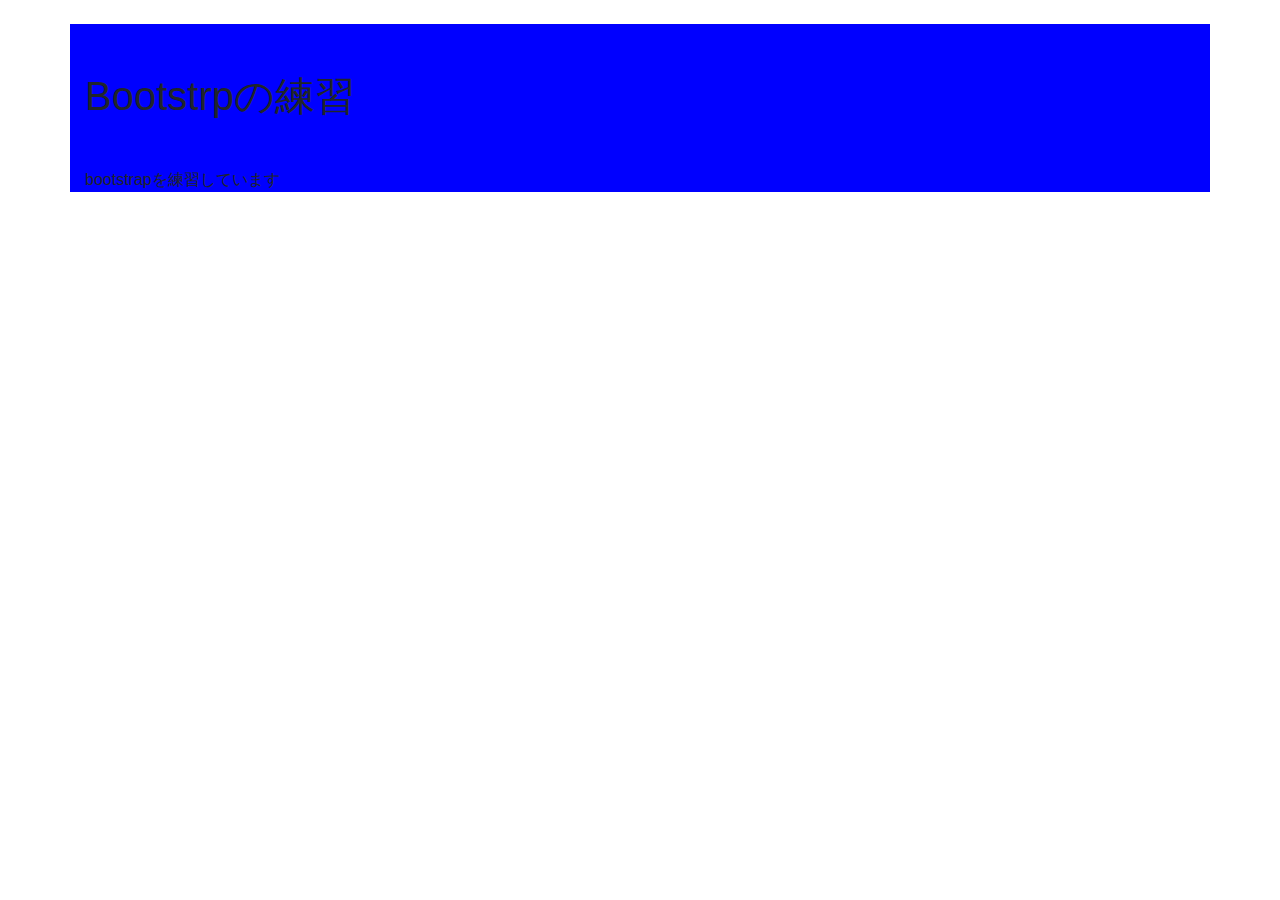
==== index.html @ 798a55a7 "first commit" ====
<!DOCTYPE html>
<html lang="en">
<head>
  <meta charset="UTF-8">
  <meta name="viewport" content="width=device-width, initial-scale=1.0">
  <title>Bootstrp</title>
  <link rel="stylesheet" href="style.css">
  <link rel="stylesheet" href="https://stackpath.bootstrapcdn.com/bootstrap/4.4.1/css/bootstrap.min.css" integrity="sha384-Vkoo8x4CGsO3+Hhxv8T/Q5PaXtkKtu6ug5TOeNV6gBiFeWPGFN9MuhOf23Q9Ifjh" crossorigin="anonymous">
</head>
<body>
  <div class="container">
    <h1 class="mt-4 mb-5 pt-5">Bootstrpの練習</h1>
    <p>bootstrapを練習しています</p>
</div>
</body>
</html>
---- style.css ----
.container {
  background-color: blue;
}
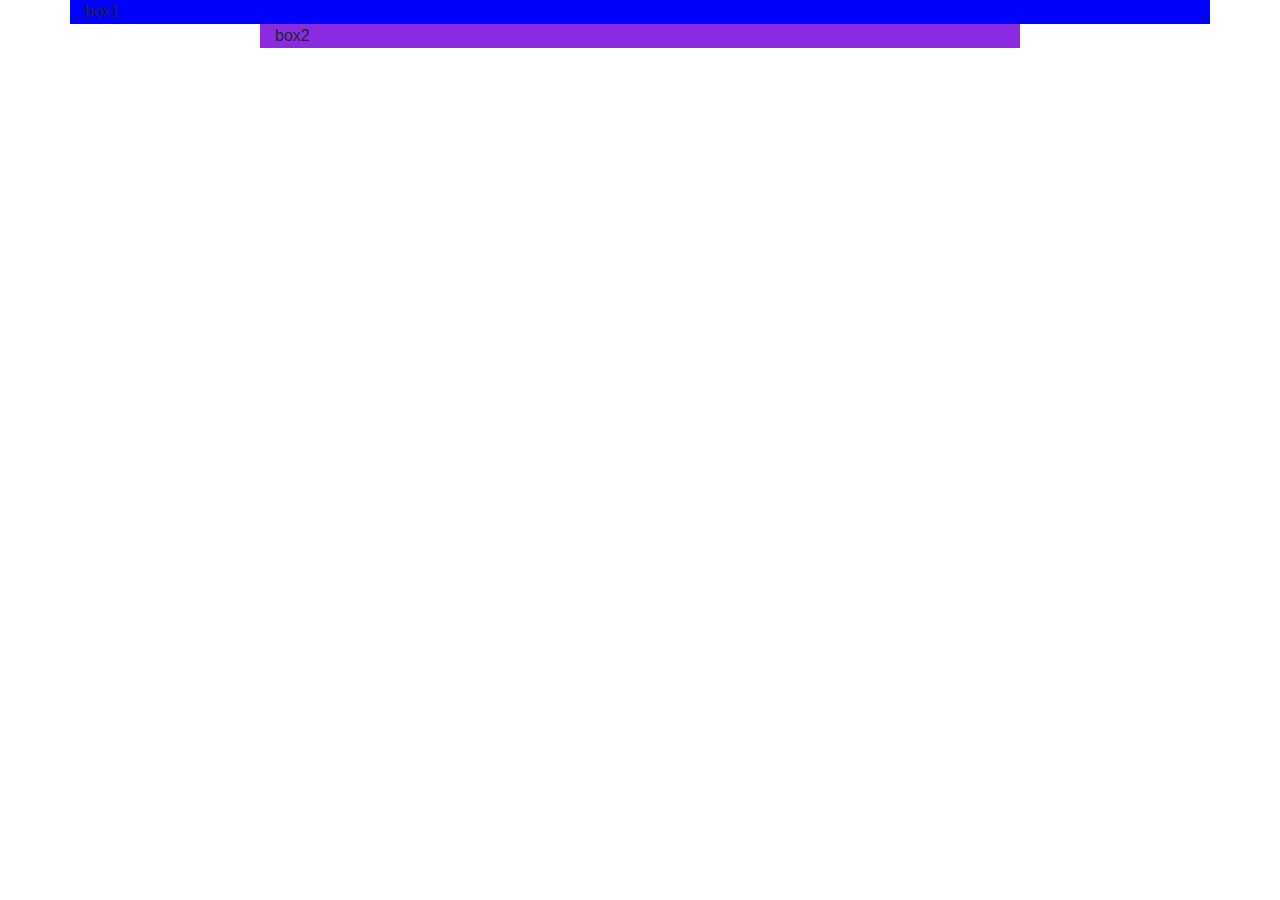
==== commit 01514cd2: "grid system" ====
--- a/index.html
+++ b/index.html
@@ -8,9 +8,51 @@
   <link rel="stylesheet" href="https://stackpath.bootstrapcdn.com/bootstrap/4.4.1/css/bootstrap.min.css" integrity="sha384-Vkoo8x4CGsO3+Hhxv8T/Q5PaXtkKtu6ug5TOeNV6gBiFeWPGFN9MuhOf23Q9Ifjh" crossorigin="anonymous">
 </head>
 <body>
-  <div class="container">
+
+  <!-- bootstrap farst commit -->
+
+  <!-- <div class="container">
     <h1 class="mt-4 mb-5 pt-5">Bootstrpの練習</h1>
     <p>bootstrapを練習しています</p>
-</div>
+  </div> -->
+
+  <!-- end of bootstrap farst commit -->
+
+
+
+  <!-- grid system -->
+  <div class="container">
+    <div class="row">
+      <!-- <div class="box1 col-lg-2 col-md-4">
+        box1
+      </div> -->
+      <!-- <div class="box2 col-md-8">
+        box2
+      </div>
+      <div class="box1 col-lg-2">
+        box1
+      </div>
+    </div>
+    <div class="row">
+      <div class="box1 col-3">
+        box1
+      </div> -->
+
+        <div class="box1 col-12">
+          box1
+        </div>
+        
+          <div class="box2 col-md-8 offset-md-2">
+            box2
+          </div>
+        
+      
+      </div>
+    </div>
+  </div>
+
+
+  <!-- end of grid system -->
+
 </body>
 </html>--- a/style.css
+++ b/style.css
@@ -1,4 +1,21 @@
-.container {
+/* bootstrap farst commit */
+
+/* .container {
+  background-color: blue;
+} */
+
+/* end of bootstrap farst commit */
+
+
+
+/* grid system */
+
+.box1 {
   background-color: blue;
 }
 
+.box2 {
+background-color: blueviolet;
+} 
+
+/* end of grid system */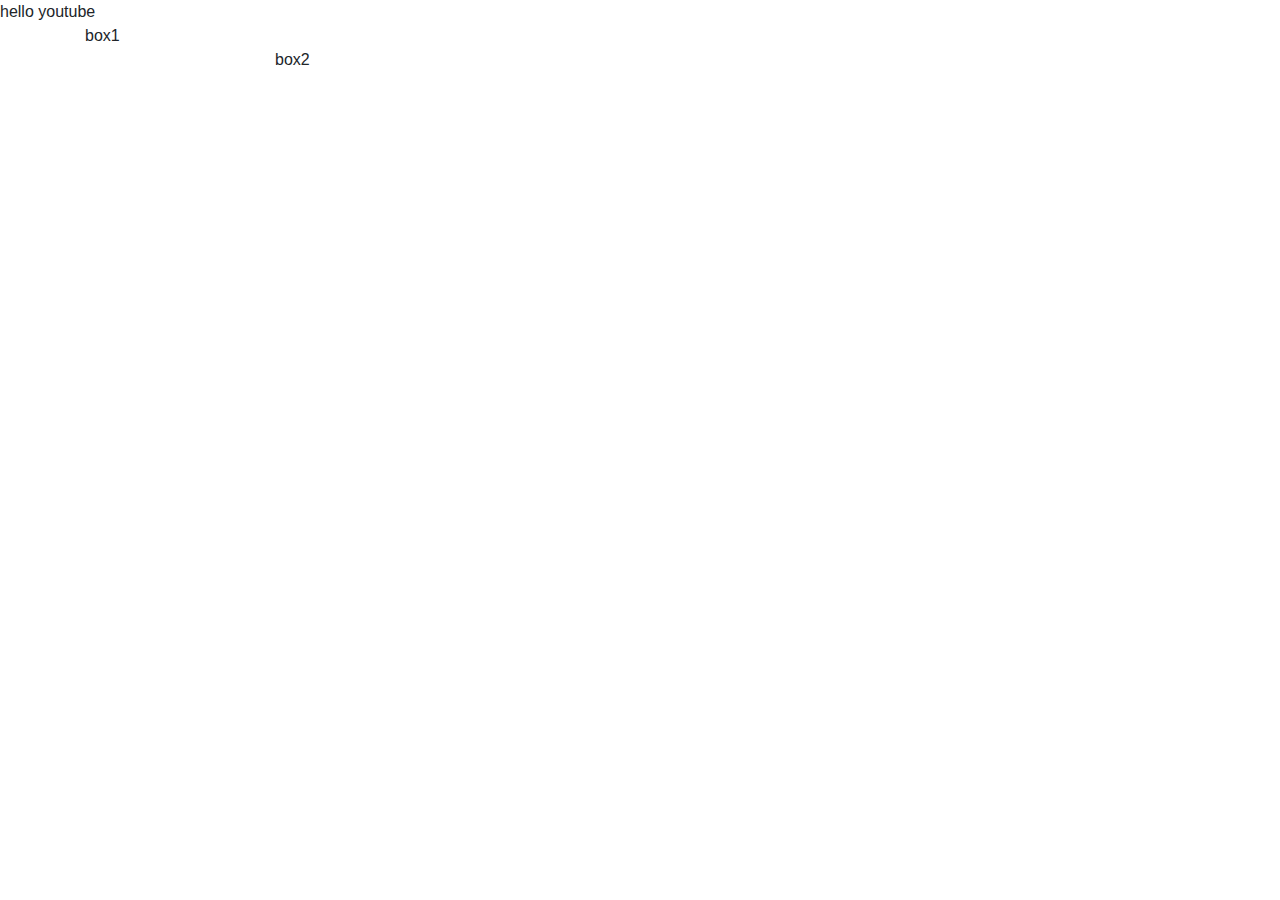
==== commit ff50f957: "test" ====
--- a/index.html
+++ b/index.html
@@ -8,7 +8,7 @@
   <link rel="stylesheet" href="https://stackpath.bootstrapcdn.com/bootstrap/4.4.1/css/bootstrap.min.css" integrity="sha384-Vkoo8x4CGsO3+Hhxv8T/Q5PaXtkKtu6ug5TOeNV6gBiFeWPGFN9MuhOf23Q9Ifjh" crossorigin="anonymous">
 </head>
 <body>
-
+  hello youtube
   <!-- bootstrap farst commit -->
 
   <!-- <div class="container">
--- a/style.css
+++ b/style.css
@@ -10,12 +10,20 @@
 
 /* grid system */
 
-.box1 {
+/* .box1 {
   background-color: blue;
 }
 
 .box2 {
 background-color: blueviolet;
-} 
+}  */
 
-/* end of grid system */+/* end of grid system */
+
+/* Flexbox */
+.box {
+  width: 100px;
+  height: 100px;
+  color: white;
+  padding: 5px;
+}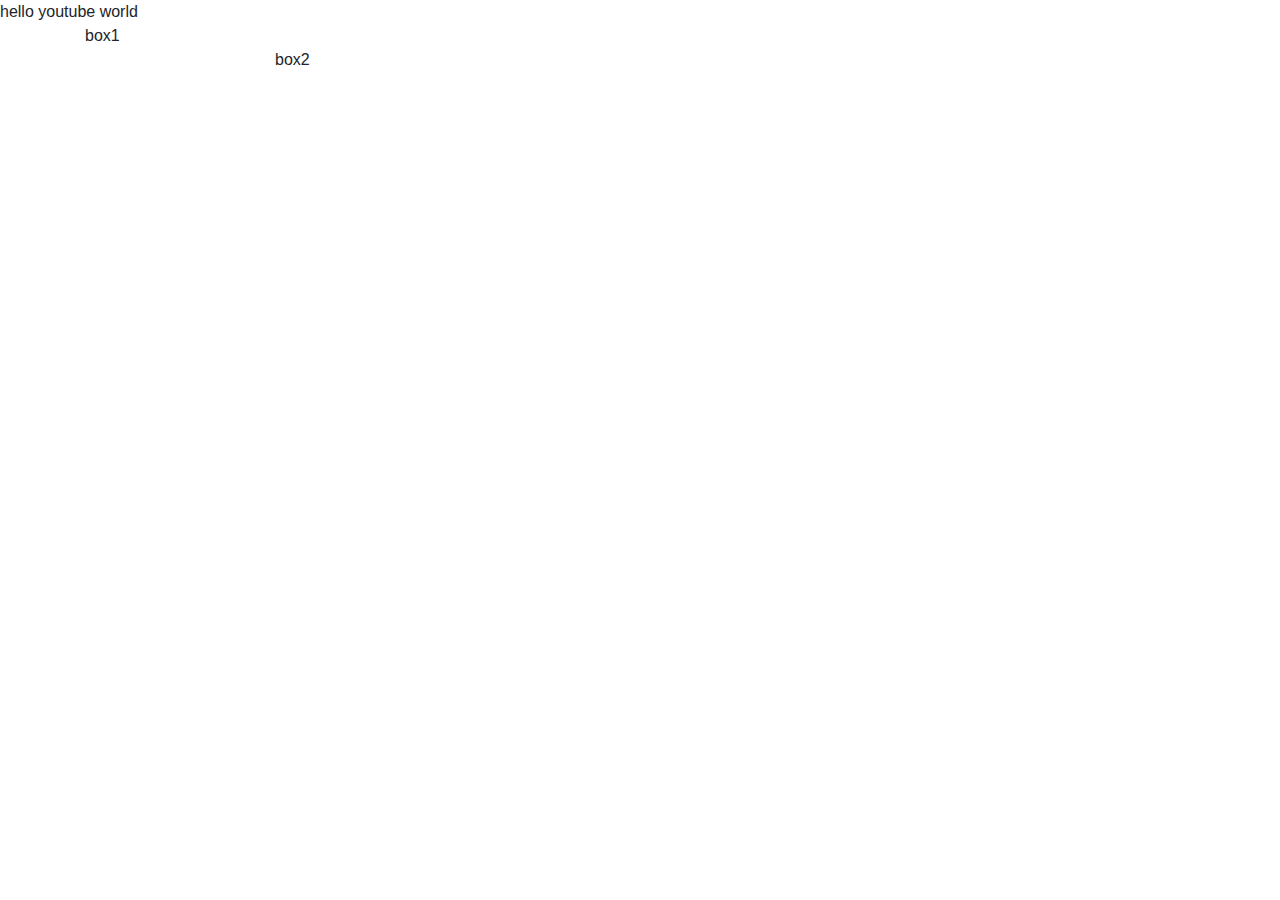
==== commit eb19e850: "world" ====
--- a/index.html
+++ b/index.html
@@ -8,7 +8,7 @@
   <link rel="stylesheet" href="https://stackpath.bootstrapcdn.com/bootstrap/4.4.1/css/bootstrap.min.css" integrity="sha384-Vkoo8x4CGsO3+Hhxv8T/Q5PaXtkKtu6ug5TOeNV6gBiFeWPGFN9MuhOf23Q9Ifjh" crossorigin="anonymous">
 </head>
 <body>
-  hello youtube
+  hello youtube world
   <!-- bootstrap farst commit -->
 
   <!-- <div class="container">
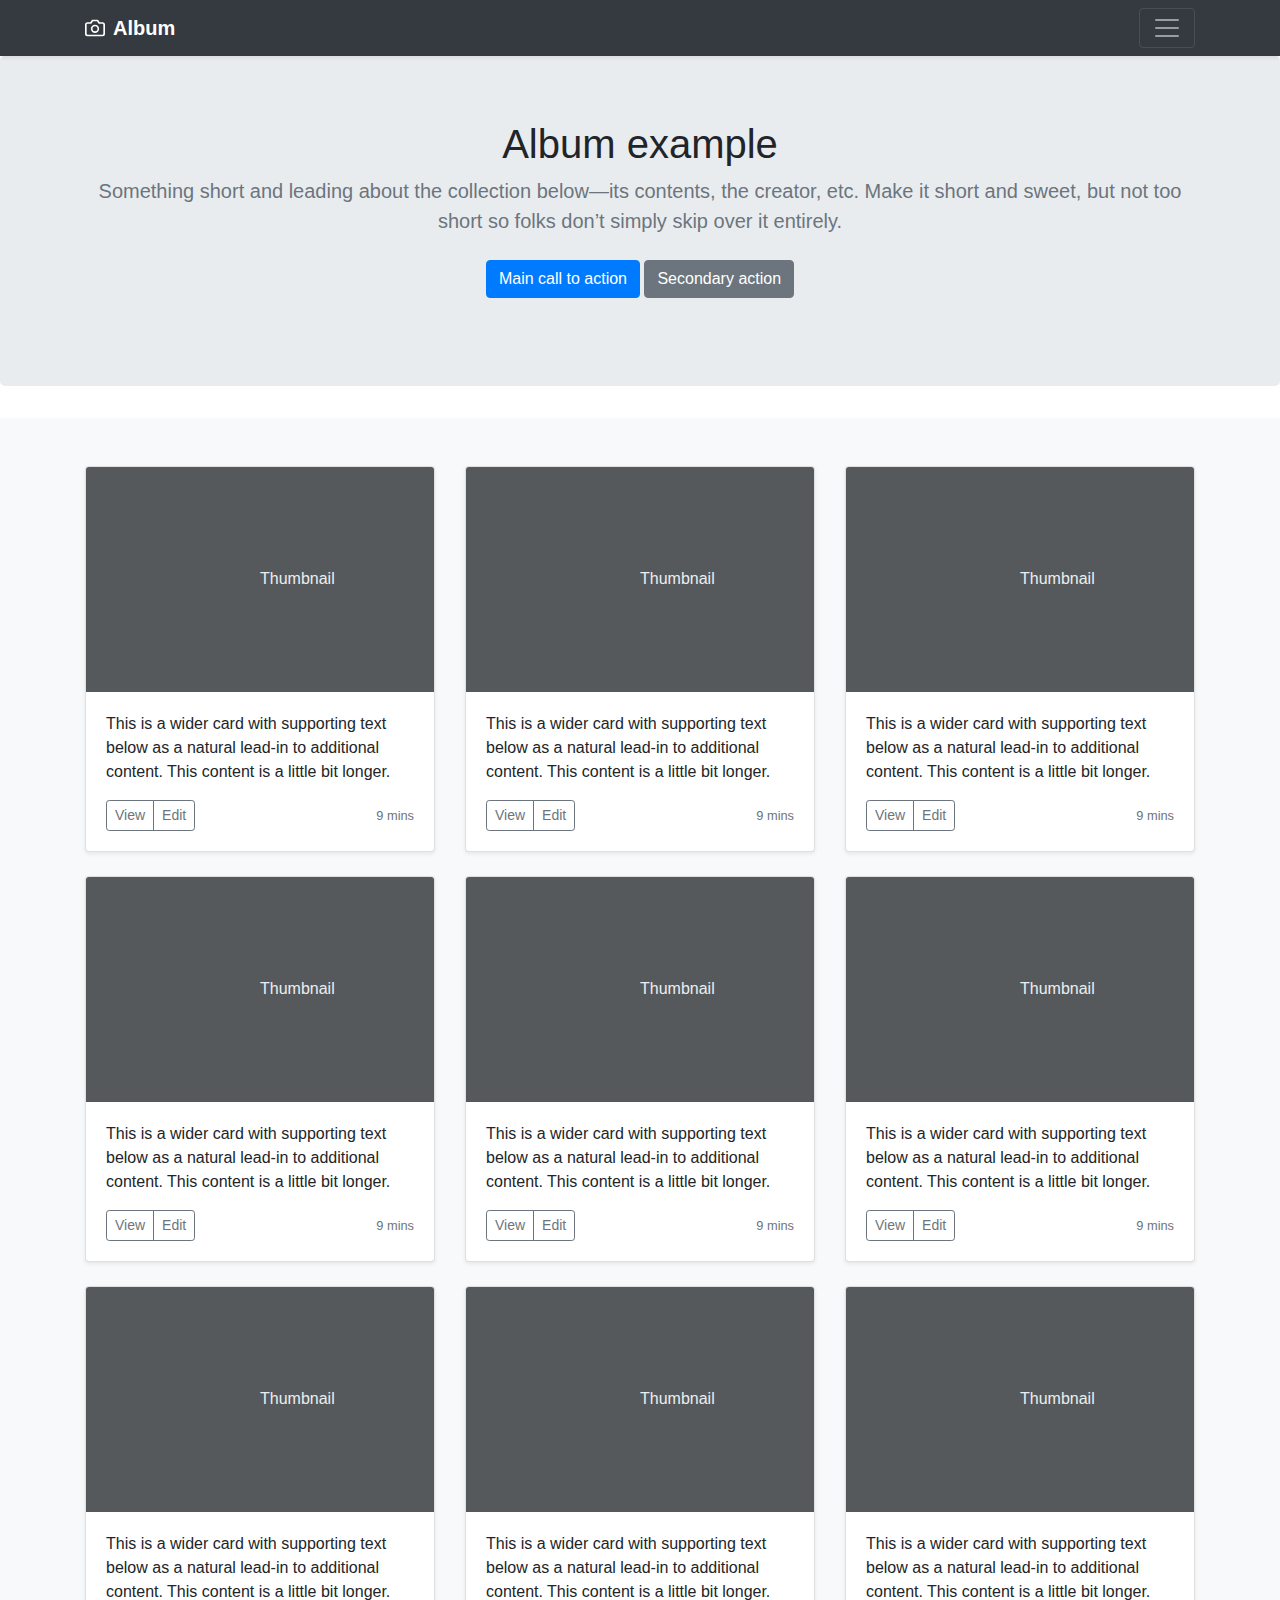
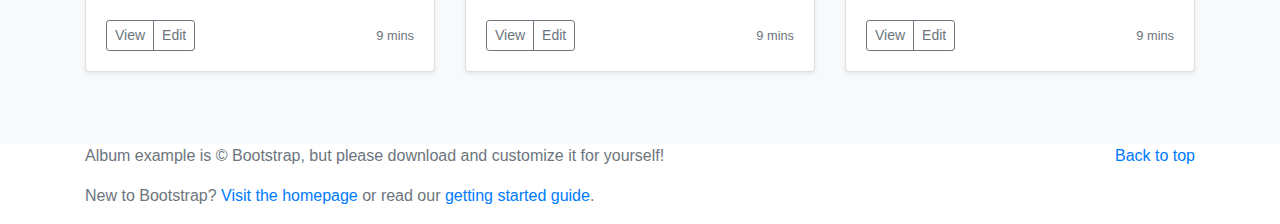
==== commit 697da7ed: "Album" ====
--- a/index.html
+++ b/index.html
@@ -8,51 +8,209 @@
   <link rel="stylesheet" href="https://stackpath.bootstrapcdn.com/bootstrap/4.4.1/css/bootstrap.min.css" integrity="sha384-Vkoo8x4CGsO3+Hhxv8T/Q5PaXtkKtu6ug5TOeNV6gBiFeWPGFN9MuhOf23Q9Ifjh" crossorigin="anonymous">
 </head>
 <body>
-  hello youtube world
-  <!-- bootstrap farst commit -->
-
-  <!-- <div class="container">
-    <h1 class="mt-4 mb-5 pt-5">Bootstrpの練習</h1>
-    <p>bootstrapを練習しています</p>
-  </div> -->
-
-  <!-- end of bootstrap farst commit -->
-
-
-
-  <!-- grid system -->
+  <header>
+<div class="collapse bg-dark" id="navbarHeader">
   <div class="container">
     <div class="row">
-      <!-- <div class="box1 col-lg-2 col-md-4">
-        box1
-      </div> -->
-      <!-- <div class="box2 col-md-8">
-        box2
-      </div>
-      <div class="box1 col-lg-2">
-        box1
+      <div class="col-sm-8 col-md-7 py-4">
+        <h4 class="text-white">About</h4>
+        <p class="text-muted">Add some information about the album below, the author, or any other background context. Make it a few sentences long so folks can pick up some informative tidbits. Then, link them off to some social networking sites or contact information.</p>
+      </div>
+      <div class="col-sm-4 offset-md-1 py-4">
+        <h4 class="text-white">Contact</h4>
+        <ul class="list-unstyled">
+          <li><a href="#" class="text-white">Follow on Twitter</a></li>
+          <li><a href="#" class="text-white">Like on Facebook</a></li>
+          <li><a href="#" class="text-white">Email me</a></li>
+        </ul>
       </div>
     </div>
+  </div>
+</div>
+<div class="navbar navbar-dark bg-dark shadow-sm">
+  <div class="container d-flex justify-content-between">
+    <a href="#" class="navbar-brand d-flex align-items-center">
+      <svg xmlns="http://www.w3.org/2000/svg" width="20" height="20" fill="none" stroke="currentColor" stroke-linecap="round" stroke-linejoin="round" stroke-width="2" aria-hidden="true" class="mr-2" viewBox="0 0 24 24" focusable="false"><path d="M23 19a2 2 0 0 1-2 2H3a2 2 0 0 1-2-2V8a2 2 0 0 1 2-2h4l2-3h6l2 3h4a2 2 0 0 1 2 2z"></path><circle cx="12" cy="13" r="4"></circle></svg>
+      <strong>Album</strong>
+    </a>
+    <button class="navbar-toggler" type="button" data-toggle="collapse" data-target="#navbarHeader" aria-controls="navbarHeader" aria-expanded="false" aria-label="Toggle navigation">
+      <span class="navbar-toggler-icon"></span>
+    </button>
+  </div>
+</div>
+</header>
+
+<main role="main">
+
+<section class="jumbotron text-center">
+  <div class="container">
+    <h1>Album example</h1>
+    <p class="lead text-muted">Something short and leading about the collection below—its contents, the creator, etc. Make it short and sweet, but not too short so folks don’t simply skip over it entirely.</p>
+    <p>
+      <a href="#" class="btn btn-primary my-2">Main call to action</a>
+      <a href="#" class="btn btn-secondary my-2">Secondary action</a>
+    </p>
+  </div>
+</section>
+
+<div class="album py-5 bg-light">
+  <div class="container">
+
     <div class="row">
-      <div class="box1 col-3">
-        box1
-      </div> -->
-
-        <div class="box1 col-12">
-          box1
-        </div>
-        
-          <div class="box2 col-md-8 offset-md-2">
-            box2
-          </div>
-        
-      
+      <div class="col-md-4">
+        <div class="card mb-4 shadow-sm">
+          <svg class="bd-placeholder-img card-img-top" width="100%" height="225" xmlns="http://www.w3.org/2000/svg" preserveAspectRatio="xMidYMid slice" focusable="false" role="img" aria-label="Placeholder: Thumbnail"><title>Placeholder</title><rect width="100%" height="100%" fill="#55595c"></rect><text x="50%" y="50%" fill="#eceeef" dy=".3em">Thumbnail</text></svg>
+          <div class="card-body">
+            <p class="card-text">This is a wider card with supporting text below as a natural lead-in to additional content. This content is a little bit longer.</p>
+            <div class="d-flex justify-content-between align-items-center">
+              <div class="btn-group">
+                <button type="button" class="btn btn-sm btn-outline-secondary">View</button>
+                <button type="button" class="btn btn-sm btn-outline-secondary">Edit</button>
+              </div>
+              <small class="text-muted">9 mins</small>
+            </div>
+          </div>
+        </div>
+      </div>
+      <div class="col-md-4">
+        <div class="card mb-4 shadow-sm">
+          <svg class="bd-placeholder-img card-img-top" width="100%" height="225" xmlns="http://www.w3.org/2000/svg" preserveAspectRatio="xMidYMid slice" focusable="false" role="img" aria-label="Placeholder: Thumbnail"><title>Placeholder</title><rect width="100%" height="100%" fill="#55595c"></rect><text x="50%" y="50%" fill="#eceeef" dy=".3em">Thumbnail</text></svg>
+          <div class="card-body">
+            <p class="card-text">This is a wider card with supporting text below as a natural lead-in to additional content. This content is a little bit longer.</p>
+            <div class="d-flex justify-content-between align-items-center">
+              <div class="btn-group">
+                <button type="button" class="btn btn-sm btn-outline-secondary">View</button>
+                <button type="button" class="btn btn-sm btn-outline-secondary">Edit</button>
+              </div>
+              <small class="text-muted">9 mins</small>
+            </div>
+          </div>
+        </div>
+      </div>
+      <div class="col-md-4">
+        <div class="card mb-4 shadow-sm">
+          <svg class="bd-placeholder-img card-img-top" width="100%" height="225" xmlns="http://www.w3.org/2000/svg" preserveAspectRatio="xMidYMid slice" focusable="false" role="img" aria-label="Placeholder: Thumbnail"><title>Placeholder</title><rect width="100%" height="100%" fill="#55595c"></rect><text x="50%" y="50%" fill="#eceeef" dy=".3em">Thumbnail</text></svg>
+          <div class="card-body">
+            <p class="card-text">This is a wider card with supporting text below as a natural lead-in to additional content. This content is a little bit longer.</p>
+            <div class="d-flex justify-content-between align-items-center">
+              <div class="btn-group">
+                <button type="button" class="btn btn-sm btn-outline-secondary">View</button>
+                <button type="button" class="btn btn-sm btn-outline-secondary">Edit</button>
+              </div>
+              <small class="text-muted">9 mins</small>
+            </div>
+          </div>
+        </div>
+      </div>
+
+      <div class="col-md-4">
+        <div class="card mb-4 shadow-sm">
+          <svg class="bd-placeholder-img card-img-top" width="100%" height="225" xmlns="http://www.w3.org/2000/svg" preserveAspectRatio="xMidYMid slice" focusable="false" role="img" aria-label="Placeholder: Thumbnail"><title>Placeholder</title><rect width="100%" height="100%" fill="#55595c"></rect><text x="50%" y="50%" fill="#eceeef" dy=".3em">Thumbnail</text></svg>
+          <div class="card-body">
+            <p class="card-text">This is a wider card with supporting text below as a natural lead-in to additional content. This content is a little bit longer.</p>
+            <div class="d-flex justify-content-between align-items-center">
+              <div class="btn-group">
+                <button type="button" class="btn btn-sm btn-outline-secondary">View</button>
+                <button type="button" class="btn btn-sm btn-outline-secondary">Edit</button>
+              </div>
+              <small class="text-muted">9 mins</small>
+            </div>
+          </div>
+        </div>
+      </div>
+      <div class="col-md-4">
+        <div class="card mb-4 shadow-sm">
+          <svg class="bd-placeholder-img card-img-top" width="100%" height="225" xmlns="http://www.w3.org/2000/svg" preserveAspectRatio="xMidYMid slice" focusable="false" role="img" aria-label="Placeholder: Thumbnail"><title>Placeholder</title><rect width="100%" height="100%" fill="#55595c"></rect><text x="50%" y="50%" fill="#eceeef" dy=".3em">Thumbnail</text></svg>
+          <div class="card-body">
+            <p class="card-text">This is a wider card with supporting text below as a natural lead-in to additional content. This content is a little bit longer.</p>
+            <div class="d-flex justify-content-between align-items-center">
+              <div class="btn-group">
+                <button type="button" class="btn btn-sm btn-outline-secondary">View</button>
+                <button type="button" class="btn btn-sm btn-outline-secondary">Edit</button>
+              </div>
+              <small class="text-muted">9 mins</small>
+            </div>
+          </div>
+        </div>
+      </div>
+      <div class="col-md-4">
+        <div class="card mb-4 shadow-sm">
+          <svg class="bd-placeholder-img card-img-top" width="100%" height="225" xmlns="http://www.w3.org/2000/svg" preserveAspectRatio="xMidYMid slice" focusable="false" role="img" aria-label="Placeholder: Thumbnail"><title>Placeholder</title><rect width="100%" height="100%" fill="#55595c"></rect><text x="50%" y="50%" fill="#eceeef" dy=".3em">Thumbnail</text></svg>
+          <div class="card-body">
+            <p class="card-text">This is a wider card with supporting text below as a natural lead-in to additional content. This content is a little bit longer.</p>
+            <div class="d-flex justify-content-between align-items-center">
+              <div class="btn-group">
+                <button type="button" class="btn btn-sm btn-outline-secondary">View</button>
+                <button type="button" class="btn btn-sm btn-outline-secondary">Edit</button>
+              </div>
+              <small class="text-muted">9 mins</small>
+            </div>
+          </div>
+        </div>
+      </div>
+
+      <div class="col-md-4">
+        <div class="card mb-4 shadow-sm">
+          <svg class="bd-placeholder-img card-img-top" width="100%" height="225" xmlns="http://www.w3.org/2000/svg" preserveAspectRatio="xMidYMid slice" focusable="false" role="img" aria-label="Placeholder: Thumbnail"><title>Placeholder</title><rect width="100%" height="100%" fill="#55595c"></rect><text x="50%" y="50%" fill="#eceeef" dy=".3em">Thumbnail</text></svg>
+          <div class="card-body">
+            <p class="card-text">This is a wider card with supporting text below as a natural lead-in to additional content. This content is a little bit longer.</p>
+            <div class="d-flex justify-content-between align-items-center">
+              <div class="btn-group">
+                <button type="button" class="btn btn-sm btn-outline-secondary">View</button>
+                <button type="button" class="btn btn-sm btn-outline-secondary">Edit</button>
+              </div>
+              <small class="text-muted">9 mins</small>
+            </div>
+          </div>
+        </div>
+      </div>
+      <div class="col-md-4">
+        <div class="card mb-4 shadow-sm">
+          <svg class="bd-placeholder-img card-img-top" width="100%" height="225" xmlns="http://www.w3.org/2000/svg" preserveAspectRatio="xMidYMid slice" focusable="false" role="img" aria-label="Placeholder: Thumbnail"><title>Placeholder</title><rect width="100%" height="100%" fill="#55595c"></rect><text x="50%" y="50%" fill="#eceeef" dy=".3em">Thumbnail</text></svg>
+          <div class="card-body">
+            <p class="card-text">This is a wider card with supporting text below as a natural lead-in to additional content. This content is a little bit longer.</p>
+            <div class="d-flex justify-content-between align-items-center">
+              <div class="btn-group">
+                <button type="button" class="btn btn-sm btn-outline-secondary">View</button>
+                <button type="button" class="btn btn-sm btn-outline-secondary">Edit</button>
+              </div>
+              <small class="text-muted">9 mins</small>
+            </div>
+          </div>
+        </div>
+      </div>
+      <div class="col-md-4">
+        <div class="card mb-4 shadow-sm">
+          <svg class="bd-placeholder-img card-img-top" width="100%" height="225" xmlns="http://www.w3.org/2000/svg" preserveAspectRatio="xMidYMid slice" focusable="false" role="img" aria-label="Placeholder: Thumbnail"><title>Placeholder</title><rect width="100%" height="100%" fill="#55595c"></rect><text x="50%" y="50%" fill="#eceeef" dy=".3em">Thumbnail</text></svg>
+          <div class="card-body">
+            <p class="card-text">This is a wider card with supporting text below as a natural lead-in to additional content. This content is a little bit longer.</p>
+            <div class="d-flex justify-content-between align-items-center">
+              <div class="btn-group">
+                <button type="button" class="btn btn-sm btn-outline-secondary">View</button>
+                <button type="button" class="btn btn-sm btn-outline-secondary">Edit</button>
+              </div>
+              <small class="text-muted">9 mins</small>
+            </div>
+          </div>
+        </div>
       </div>
     </div>
   </div>
-
-
-  <!-- end of grid system -->
+</div>
+
+</main>
+
+<footer class="text-muted">
+<div class="container">
+  <p class="float-right">
+    <a href="#">Back to top</a>
+  </p>
+  <p>Album example is © Bootstrap, but please download and customize it for yourself!</p>
+  <p>New to Bootstrap? <a href="https://getbootstrap.com/">Visit the homepage</a> or read our <a href="/docs/4.5/getting-started/introduction/">getting started guide</a>.</p>
+</div>
+</footer>
+<script src="https://code.jquery.com/jquery-3.5.1.slim.min.js" integrity="sha384-DfXdz2htPH0lsSSs5nCTpuj/zy4C+OGpamoFVy38MVBnE+IbbVYUew+OrCXaRkfj" crossorigin="anonymous"></script>
+    <script>window.jQuery || document.write('<script src="/docs/4.5/assets/js/vendor/jquery.slim.min.js"><\/script>')</script><script src="/docs/4.5/dist/js/bootstrap.bundle.min.js" integrity="sha384-1CmrxMRARb6aLqgBO7yyAxTOQE2AKb9GfXnEo760AUcUmFx3ibVJJAzGytlQcNXd" crossorigin="anonymous"></script>
 
 </body>
 </html>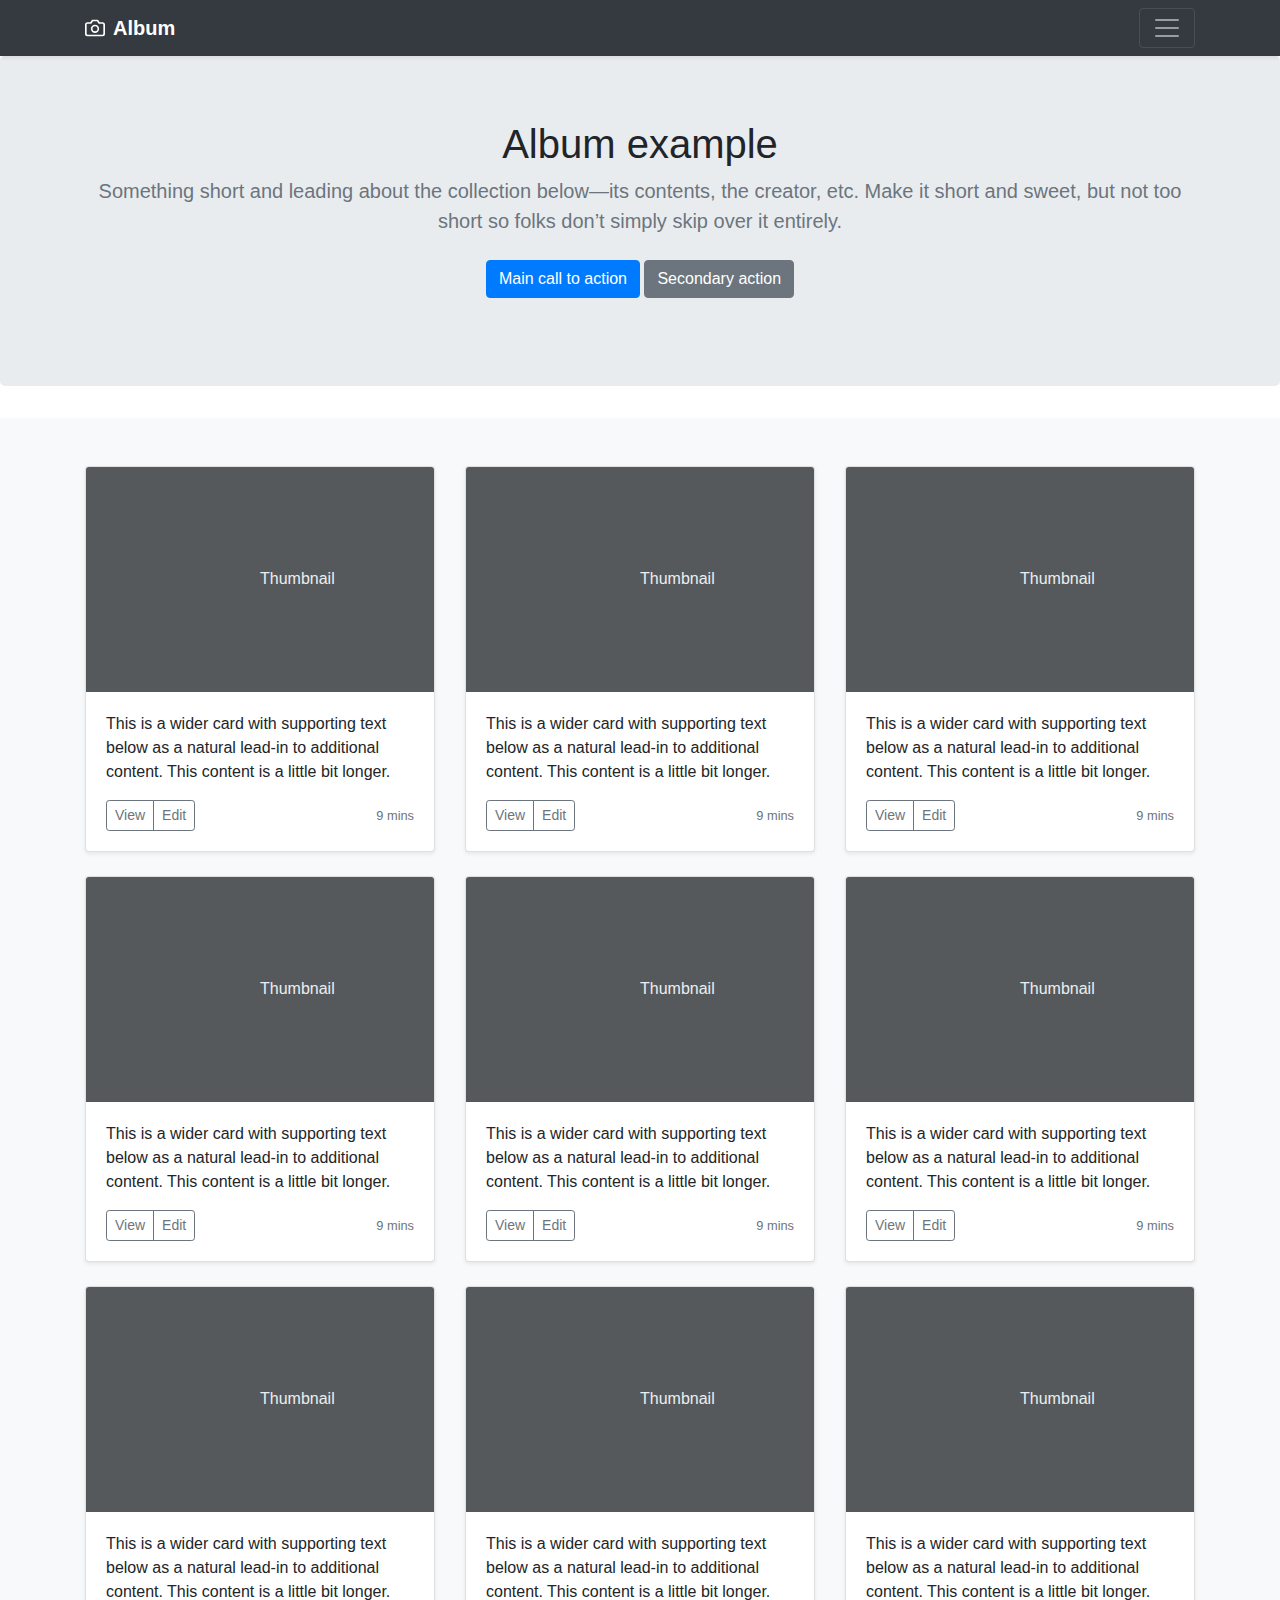
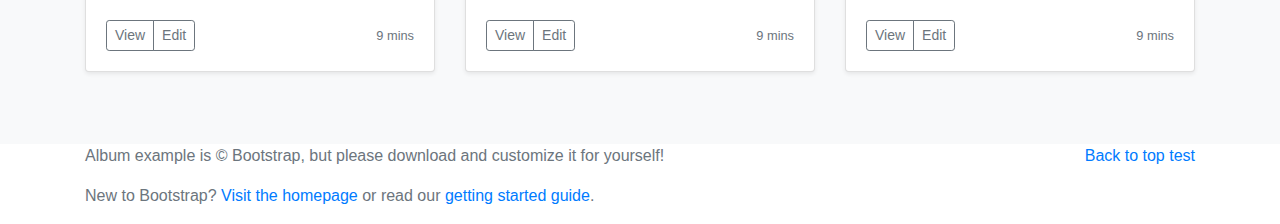
==== commit e2b75912: "test" ====
--- a/index.html
+++ b/index.html
@@ -203,7 +203,7 @@
 <footer class="text-muted">
 <div class="container">
   <p class="float-right">
-    <a href="#">Back to top</a>
+    <a href="#">Back to top test</a>
   </p>
   <p>Album example is © Bootstrap, but please download and customize it for yourself!</p>
   <p>New to Bootstrap? <a href="https://getbootstrap.com/">Visit the homepage</a> or read our <a href="/docs/4.5/getting-started/introduction/">getting started guide</a>.</p>
